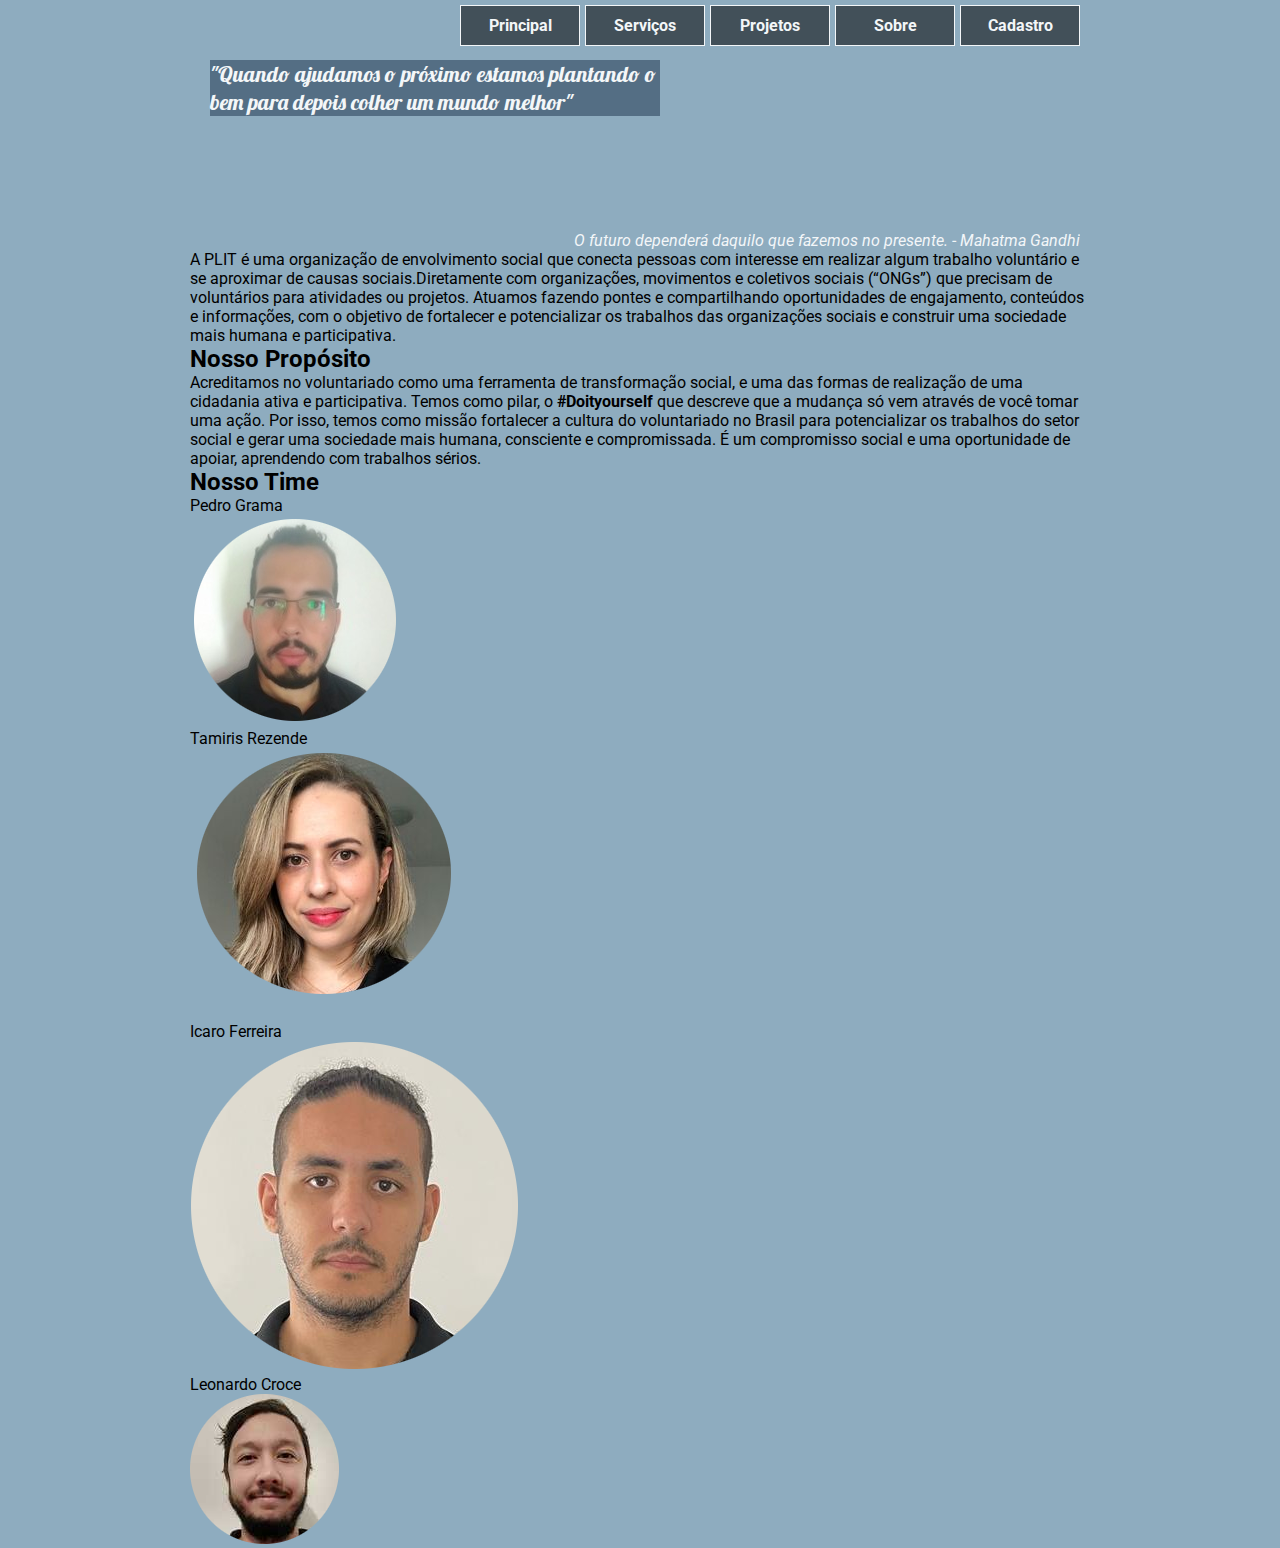
==== pages/about.html @ 8968f32d "first commit" ====
<!DOCTYPE html>
<html lang="pt-br">
    <head>
        <meta charset="UTF-8">
        <meta http-equiv="X-UA-Compatible" content="IE=edge">
        <meta name="viewport" content="width=device-width, initial-scale=1.0">
        <link rel="stylesheet" href="../styles/global.css">
        <link rel="stylesheet" href="../styles/projetos.css">
        <!-- FONTs -->
        <link rel="preconnect" href="https://fonts.googleapis.com">
        <link rel="preconnect" href="https://fonts.gstatic.com" crossorigin>
        <link href="https://fonts.googleapis.com/css2?family=Lobster&family=Roboto:wght@400;700&display=swap" rel="stylesheet">
        <title>Principal</title>
    </head>
    <body>
    
        <div class="container-total">
            <!--todo header -->
            <header>
                <div class="banner">
                    <nav>
                        <ul class='menu'>
                            <li class='menu-button'><a href="cadastro.html">Cadastro</a></li>
                            <li class='menu-button'><a href="about.html">Sobre</a></li>
                            <li class='menu-button'><a href="projetos.html">Projetos</a></li>
                            <li class='menu-button'><a href="servicos.html">Serviços</a></li>
                            <li class='menu-button'><a href="../index.html">Principal</a></li>
                        </ul>
                    </nav>
                    <div class="message"><p>
                        <span>"Quando ajudamos o próximo estamos plantando o bem para depois colher um mundo melhor"</span>
                    </p></div>
                    <div class="banner-text"><em>O futuro dependerá daquilo que fazemos no presente.</em> - <cite>Mahatma Gandhi</cite></div>
                </div>
            </header>
            <!--todo main -->
            <div class="main">
                <div class="container_1">
                    <p>
                        A PLIT é uma organização de envolvimento social que conecta pessoas com interesse em realizar algum trabalho voluntário e se aproximar de causas sociais.Diretamente com organizações, movimentos e coletivos sociais (“ONGs”) que precisam de voluntários para atividades ou projetos. Atuamos fazendo pontes e compartilhando oportunidades de engajamento, conteúdos e informações, com o objetivo de fortalecer e potencializar os trabalhos das organizações sociais e construir uma sociedade mais humana e participativa.
                    </p>
                </div>
                <div class="container_2">
                    <h2>Nosso Propósito</h2>
                    <p>
                        Acreditamos no voluntariado como uma ferramenta de transformação social, e uma das formas de realização de uma cidadania ativa e participativa. Temos como pilar, o <strong>#Doityourself</strong> que descreve que a mudança só vem através de você tomar uma ação.
                        Por isso, temos como missão fortalecer a cultura do voluntariado no Brasil para potencializar os trabalhos do setor social e gerar uma sociedade mais humana, consciente e compromissada. É um compromisso social e uma oportunidade de apoiar, aprendendo com trabalhos sérios.
                    </p>
                </div>
                <div class="container_3">
                    <h2>Nosso Time</h2>
                    <div class="time">
                        <div class="img_1">
                            <div class="pedro">
                                <p>Pedro Grama</p>
                                <img src="../images/membros/pedro.png" alt="Pedro Grama">
                            </div>
                            <div class="tamiris">
                                <p>Tamiris Rezende</p>
                                <img src="../images/membros/tamiris.png" alt="Tamiris Rezende">
                            </div>
                        </div>
                        <div class="img_2">
                            <div class="icaro">
                            <p>Icaro Ferreira</p>
                            <img src="../images/membros/icaro.png" alt="Icaro Ferreira">
                            </div>
                            <div class="leonardo">
                            <p>Leonardo Croce</p>
                            <img src="../images/membros/leonardo.png" alt="Leonardo Croce">
                            </div>
                        </div>
                    </div>
                </div>
            </div>
            <div class="footer">
            </div>
        </div>
    </body>
</html>
---- styles/global.css ----
/* ! GLOBAL =====================================================*/
:root {
    --backgroundBody: #8EACBF;
    --backgroundMain: #F2F2F2;
    --lightBlue: #5D7CA6;
    --darkBlue: #102540;
    --dark: #0D0D0D;
}
/*! RESET */
* {
    margin: 0;
    padding: 0;
    border: 0;
    box-sizing: border-box;
    font-family: 'Roboto', sans-serif;
}
body {
    background: var(--backgroundBody);
    height: 100vh;
    display: flex;
    justify-content: center;
}
.container-total {
    width: 900px;
}
/*  == HEADER ========================================================= */

header p {
    background: #10254081;
    font-size: 22px;
    /* color: var(--lightBlue); */
}
header p > span {
    font-family: 'Lobster', cursive;
}
.banner {
    position: relative;
    width: 100%;
    height: 250px;
    background-image: url("https://images.pexels.com/photos/933622/pexels-photo-933622.jpeg");
    background-size: cover;
    background-repeat: no-repeat;
    background-position: 0% 18%;
    opacity: 0.9;
}
/* == MENU == */
nav ul {
    margin-right: 10px;
    list-style: none;
    display: flex;
    flex-direction: row-reverse;
    gap: 5px;
}
nav ul li {
    width: 100px;
    margin-top: 5px;
    border: 1px solid #fff;
    text-align: center;
}
nav ul li a {
    color: #fff;
    text-decoration: none;
}
.menu-button {
    font-weight: bold;
    padding: 10px 0;
    width: 120px;
    background: rgba(0, 0, 0, 0.589);
}
.menu-button:hover {
    cursor: pointer;
    background: darkcyan;
    border-radius: 5px;
}

/* == BANNER == */
.banner-text {
    color: #fff;
    right: 10px;
    position: absolute;
    bottom: 0;
}
.message {
    color: #fff;
    position: absolute;
    top: 50px;
    left: 20px;
    margin-top: 10px;
    width: 50%;
}

/*  == FOOTER ========================================================= */

footer {
    text-align: center;
    display: flex;
    justify-content: space-evenly;
    align-items: flex-start;
    background: royalblue;
    color: #fff;
    padding: 10px;
    font-size: 13px;
}

footer img {
    height: 16px;
}

footer ul > li {
    text-align: left;
    list-style: none;
}

.equipe , .mapa{
    width: 40%;
    display: flex;
    flex-direction: column;
    justify-content: center;
    
}
.mapa{
    text-align: center;
    width: 20%;
    display: flex;
    flex-direction: column;
    justify-content: center;
    align-items: center;
    
}
.contato{
    width: 40%;
    display: flex;
    flex-direction: column;
    justify-content: center;
    
}
.mapa-lista li{
    margin-top: 2px;
}
.github-team li {
    display: flex;
    align-self: center;
    margin-top: 1px;
}
.github-team a {
    margin: 0 10px;
}


.contato-container {
    display: flex;
    flex-direction: column;
    justify-content: center;
    align-items: center;
    gap: 10px;
}



.hr {
    margin: 30px 0;
    height: 2px;
    width: 100%;
    box-shadow: rgba(0, 0, 0, 0.24) 0px 3px 8px;
}


@media screen and (max-width: 600px) {
    div.card-destaque {
        width: 100%;
        display: flex;
        flex-direction: row;
        justify-content: center;
        align-items: center;
        gap: 10px;
    }
    div.message{
        display: none;
    }
    div.banner-text{
        display: none;
    }

    li.menu-button{
        width: 90%;
        height: 40px;
        display: flex;
        align-items: center;
        justify-content: center;
    }
    nav>ul{
        display: flex;
        flex-direction: column;
        justify-content: center;
        align-items: center;
        gap: 2px;
    }

    section.depoimentos, div.card-depoimento{
        width: 100%;
        display: flex;
        flex-direction: column;
        justify-content: center;
        align-items: center;
    }
    footer {
        font-size: 22px;
        width: 100%;
        display: flex;
        flex-direction: column;
        justify-content: center;
        align-items: center;
        gap: 10px;
    }
    footer>div{
        width: 100%;
    }
    footer div>ul {
        width: 100%;
        margin: 0;
        padding: 0;
    }
    
    footer a {
        
        width: 100%;
        margin: 0;
        padding: 0;
    }
    div.mapa{
        /* width: 100%; */
        padding: 5px 0;
    }

    footer h4 {
        width: 100%;
        border: 1px solid #fff;
    }
    
}
---- styles/projetos.css ----
main {
    text-align: center;
    background: var(--backgroundMain);
    display: flex;
    flex-direction: row;
    width: 900px;
}
main p {
    text-align: justify;
    margin: 10px 0;
}

.container {
    padding: 10px;
    width: 33.33%;
    display: flex;
    flex-direction: column;
    align-items: flex-end;
    margin: 10px 0;
}
.container:first-child{
    border-right: 1px solid #ccc;
}
.container:last-child {
    border-left: 1px solid #ccc;
}
.container img {
    width: 100%;
    border-radius: 10px;
}

.ong {
    border-style: groove;
    border-radius: 10px;
    padding: 10px;
    display: flex;
    flex-direction: column;
    align-items: center;
    margin-top: 10px;
}

@media screen and (max-width: 600px) {
    main {
        width: 100%;
        flex-wrap: wrap;
    }

    section.container {
        display: flex;
        flex-direction: column;
        width: 100%;
    }
    article.box {
        width: 100%;
    }
    
}
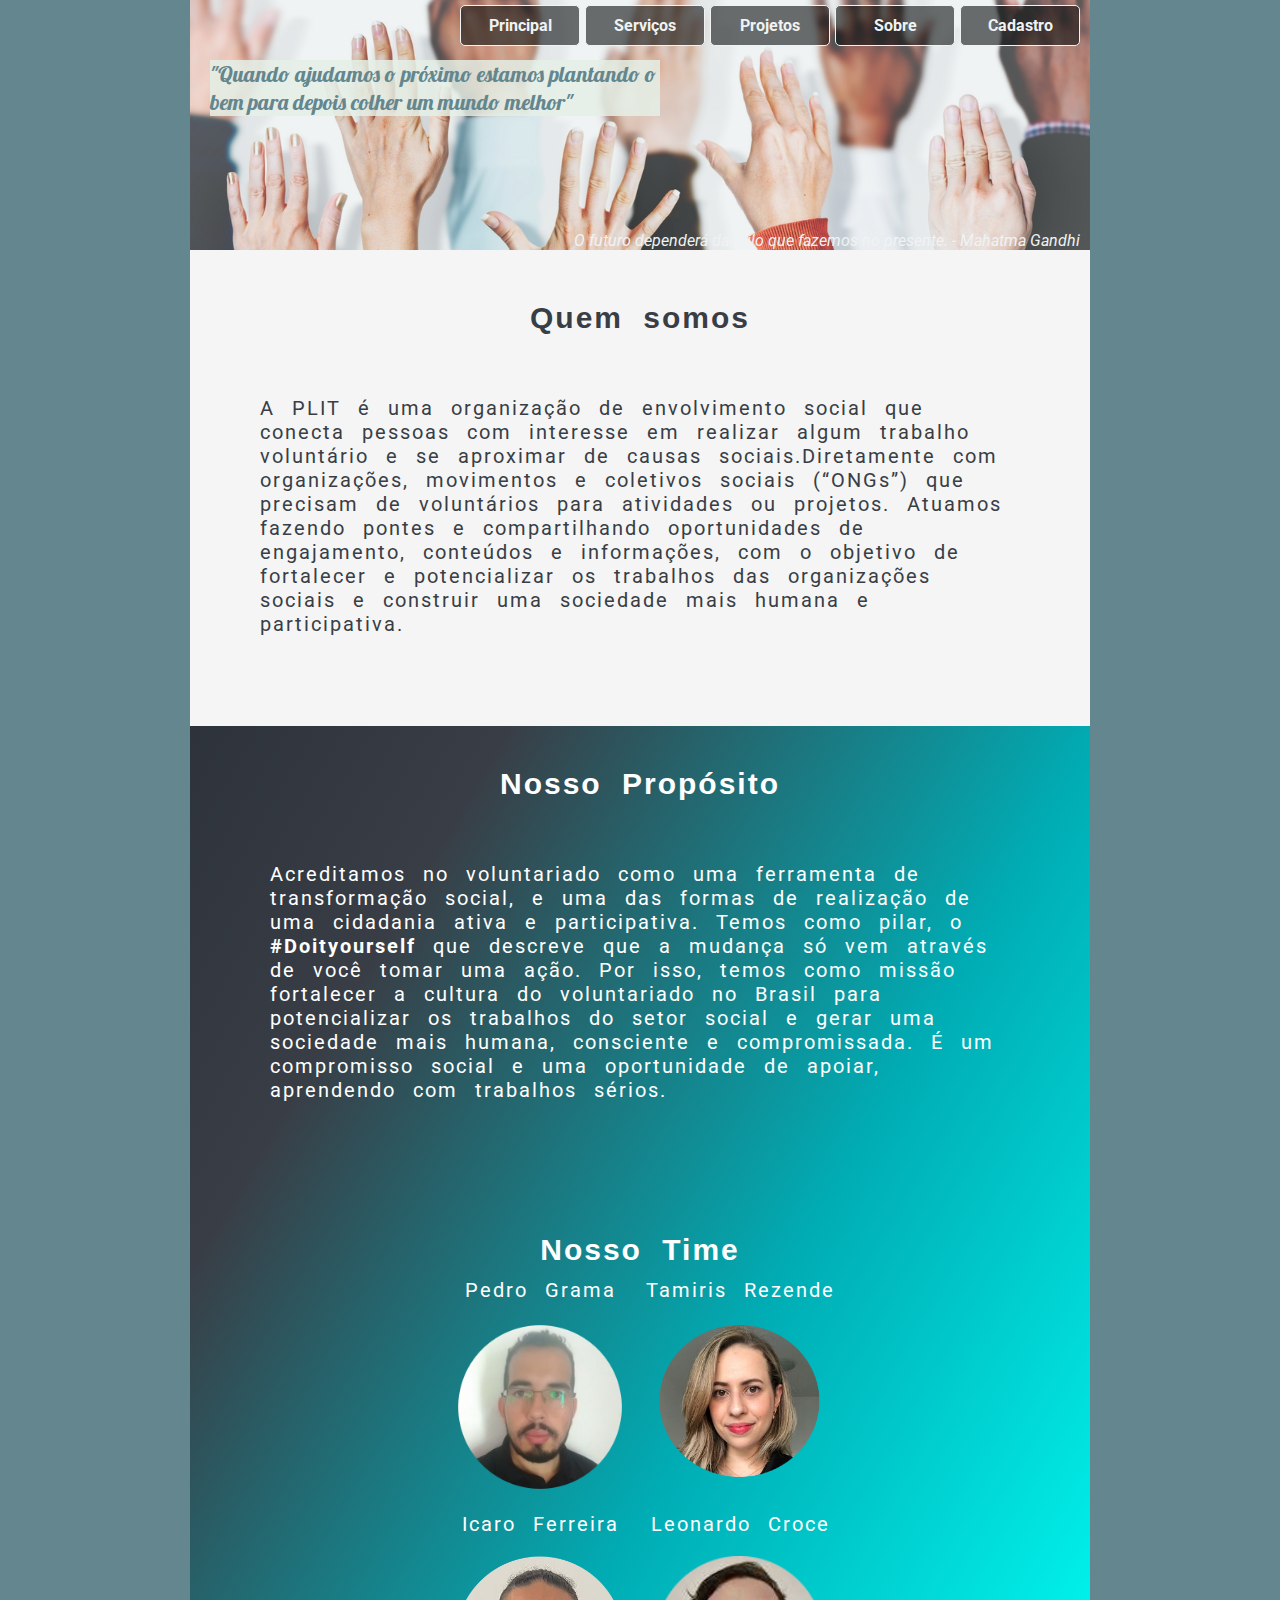
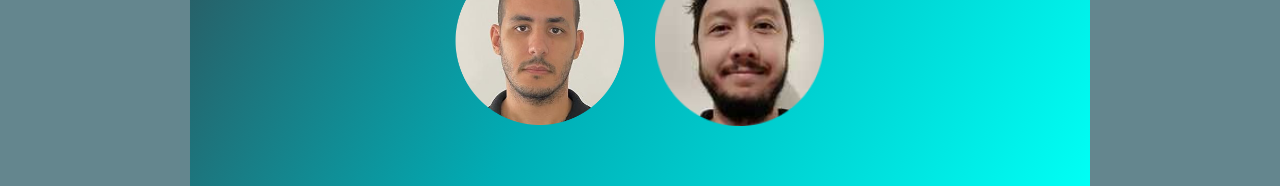
==== commit 367d209f: "sec commit" ====
--- a/pages/about.html
+++ b/pages/about.html
@@ -5,7 +5,7 @@
         <meta http-equiv="X-UA-Compatible" content="IE=edge">
         <meta name="viewport" content="width=device-width, initial-scale=1.0">
         <link rel="stylesheet" href="../styles/global.css">
-        <link rel="stylesheet" href="../styles/projetos.css">
+        <link rel="stylesheet" href="../styles/about.css">
         <!-- FONTs -->
         <link rel="preconnect" href="https://fonts.googleapis.com">
         <link rel="preconnect" href="https://fonts.gstatic.com" crossorigin>
@@ -34,44 +34,47 @@
                 </div>
             </header>
             <!--todo main -->
-            <div class="main">
-                <div class="container_1">
-                    <p>
-                        A PLIT é uma organização de envolvimento social que conecta pessoas com interesse em realizar algum trabalho voluntário e se aproximar de causas sociais.Diretamente com organizações, movimentos e coletivos sociais (“ONGs”) que precisam de voluntários para atividades ou projetos. Atuamos fazendo pontes e compartilhando oportunidades de engajamento, conteúdos e informações, com o objetivo de fortalecer e potencializar os trabalhos das organizações sociais e construir uma sociedade mais humana e participativa.
-                    </p>
-                </div>
-                <div class="container_2">
-                    <h2>Nosso Propósito</h2>
-                    <p>
-                        Acreditamos no voluntariado como uma ferramenta de transformação social, e uma das formas de realização de uma cidadania ativa e participativa. Temos como pilar, o <strong>#Doityourself</strong> que descreve que a mudança só vem através de você tomar uma ação.
-                        Por isso, temos como missão fortalecer a cultura do voluntariado no Brasil para potencializar os trabalhos do setor social e gerar uma sociedade mais humana, consciente e compromissada. É um compromisso social e uma oportunidade de apoiar, aprendendo com trabalhos sérios.
-                    </p>
-                </div>
-                <div class="container_3">
-                    <h2>Nosso Time</h2>
-                    <div class="time">
-                        <div class="img_1">
-                            <div class="pedro">
-                                <p>Pedro Grama</p>
-                                <img src="../images/membros/pedro.png" alt="Pedro Grama">
+            <div class="container-total">
+                <main class="main">
+                    <div class="container_1">
+                        <h2>Quem somos</h2>
+                        <p>
+                            A PLIT é uma organização de envolvimento social que conecta pessoas com interesse em realizar algum trabalho voluntário e se aproximar de causas sociais.Diretamente com organizações, movimentos e coletivos sociais (“ONGs”) que precisam de voluntários para atividades ou projetos. Atuamos fazendo pontes e compartilhando oportunidades de engajamento, conteúdos e informações, com o objetivo de fortalecer e potencializar os trabalhos das organizações sociais e construir uma sociedade mais humana e participativa.
+                        </p>
+                    </div>
+                    <div class="container_2">
+                        <h2>Nosso Propósito</h2>
+                        <p>
+                            Acreditamos no voluntariado como uma ferramenta de transformação social, e uma das formas de realização de uma cidadania ativa e participativa. Temos como pilar, o <strong>#Doityourself</strong> que descreve que a mudança só vem através de você tomar uma ação.
+                            Por isso, temos como missão fortalecer a cultura do voluntariado no Brasil para potencializar os trabalhos do setor social e gerar uma sociedade mais humana, consciente e compromissada. É um compromisso social e uma oportunidade de apoiar, aprendendo com trabalhos sérios.
+                        </p>
+                    </div>
+                    <div class="container_3">
+                        <h2>Nosso Time</h2>
+                        <div class="time">
+                            <div class="img_1">
+                                <div class="pedro">
+                                    <p>Pedro Grama</p>
+                                    <img src="../images/membros/pedro.png" alt="Pedro Grama">
+                                </div>
+                                <div class="tamiris">
+                                    <p>Tamiris Rezende</p>
+                                    <img src="../images/membros/tamiris.png" alt="Tamiris Rezende">
+                                </div>
                             </div>
-                            <div class="tamiris">
-                                <p>Tamiris Rezende</p>
-                                <img src="../images/membros/tamiris.png" alt="Tamiris Rezende">
-                            </div>
-                        </div>
-                        <div class="img_2">
-                            <div class="icaro">
-                            <p>Icaro Ferreira</p>
-                            <img src="../images/membros/icaro.png" alt="Icaro Ferreira">
-                            </div>
-                            <div class="leonardo">
-                            <p>Leonardo Croce</p>
-                            <img src="../images/membros/leonardo.png" alt="Leonardo Croce">
+                            <div class="img_2">
+                                <div class="icaro">
+                                <p>Icaro Ferreira</p>
+                                <img src="../images/membros/icaro.png" alt="Icaro Ferreira">
+                                </div>
+                                <div class="leonardo">
+                                <p>Leonardo Croce</p>
+                                <img src="../images/membros/leonardo.png" alt="Leonardo Croce">
+                                </div>
                             </div>
                         </div>
                     </div>
-                </div>
+                </main>
             </div>
             <div class="footer">
             </div>
--- a/styles/global.css
+++ b/styles/global.css
@@ -1,10 +1,11 @@
 /* ! GLOBAL =====================================================*/
 :root {
-    --backgroundBody: #8EACBF;
-    --backgroundMain: #F2F2F2;
-    --lightBlue: #5D7CA6;
+    --backgroundBody: #64868e;
+    --backgroundMain:  #f3fbf1;
+    --lightCard: #d1e4d1;
     --darkBlue: #102540;
     --dark: #0D0D0D;
+    --backgroundFooter: #98b4a6;
 }
 /*! RESET */
 * {
@@ -23,12 +24,18 @@
 .container-total {
     width: 900px;
 }
+h1,h2,h3,h4,h5,h6 {
+    font-family: 'Montserrat', sans-serif;
+    margin: 10px;
+}
+    
+
 /*  == HEADER ========================================================= */
 
 header p {
-    background: #10254081;
+    background: #f3fbf1d7;
     font-size: 22px;
-    /* color: var(--lightBlue); */
+    
 }
 header p > span {
     font-family: 'Lobster', cursive;
@@ -62,6 +69,7 @@
     text-decoration: none;
 }
 .menu-button {
+    border-radius: 5px;
     font-weight: bold;
     padding: 10px 0;
     width: 120px;
@@ -70,7 +78,7 @@
 .menu-button:hover {
     cursor: pointer;
     background: darkcyan;
-    border-radius: 5px;
+    border-radius: 15px;
 }
 
 /* == BANNER == */
@@ -81,7 +89,7 @@
     bottom: 0;
 }
 .message {
-    color: #fff;
+    color: var(--backgroundBody);
     position: absolute;
     top: 50px;
     left: 20px;
@@ -96,7 +104,7 @@
     display: flex;
     justify-content: space-evenly;
     align-items: flex-start;
-    background: royalblue;
+    background: var(--backgroundFooter);
     color: #fff;
     padding: 10px;
     font-size: 13px;
@@ -190,12 +198,26 @@
     }
     nav>ul{
         display: flex;
-        flex-direction: column;
+        flex-direction: column-reverse;
         justify-content: center;
         align-items: center;
         gap: 2px;
     }
-
+    div.equipe {
+        text-align: center;
+        width: 100%;
+    }
+    ul.github-team > li {
+        margin: 2px 0;
+        margin: auto;
+        display: flex;
+        flex-direction: row;
+        justify-content: center;
+    }
+    a.mapa-link{
+        width: 10px;
+    }
+    
     section.depoimentos, div.card-depoimento{
         width: 100%;
         display: flex;
@@ -228,13 +250,20 @@
         padding: 0;
     }
     div.mapa{
-        /* width: 100%; */
+        width: 100%;
         padding: 5px 0;
     }
+    ul.mapa-lista {
+        width: 100%;
+        display: flex;
+        flex-direction: column;
+        justify-content: center;
+        align-items: center;
+        gap: 10px;
+    }
 
     footer h4 {
         width: 100%;
-        border: 1px solid #fff;
     }
     
 }--- a/styles/about.css
+++ b/styles/about.css
@@ -0,0 +1,101 @@
+.main {
+    background-image: linear-gradient(to bottom right, #222831, #393e46, #00adb5, #00fff5);
+    
+}
+
+.banner {
+    background-image: url(../img/image-from-rawpixel-id-1606-jpeg.jpg);
+    background-position: 0% 28%;
+}
+
+.message h2 {
+    text-align: center;
+    font-size: 80px;
+    padding-top: 40px;
+    color: crimson;
+}
+
+.container_1 {
+    display: flex;
+    flex-direction: column;
+    align-items: center;
+    padding: 40px 20px;
+    color: #393e46;
+    font-size: 20px;
+    word-spacing: 10px;
+    line-height: 1.2;
+    letter-spacing: 2px;
+    background-color: whitesmoke;
+}
+
+.container_2 {
+    display: flex;
+    margin: 30px 30px;
+    padding: 40px 20pxs;
+    flex-direction: column;
+    align-items: center;
+    color: white;
+    font-size: 20px;
+    word-spacing: 10px;    
+    line-height: 1.2;
+    letter-spacing: 2px;
+}
+
+.container_3 {
+    padding: 40px 20px;
+    color: white;
+    font-size: 20px;
+    word-spacing: 10px;       
+    line-height: 1.2;
+    letter-spacing: 2px;
+}
+
+.container_3 h2 {
+    text-align: center;
+}
+
+
+.container_1 p, .container_2 p {
+    margin: 50px;
+}
+
+.time {
+    display: flex;
+    flex-direction: row;
+    flex-wrap: wrap;
+    align-items: center;
+    justify-content: space-around;
+
+}
+
+img {
+    width: 170px;
+    height: 170px;
+    margin: 20px 15px;
+}
+
+.img_1 , .img_2 {
+    margin: 0 20px;
+    display: flex;
+}
+
+.pedro , .tamiris {
+    display: flex;
+    flex-direction: column;
+    justify-content: center;
+    align-items: center;
+}
+
+.icaro, .leonardo {
+    display: flex;
+    flex-direction: column;
+    justify-content: center;
+    align-items: center;
+}
+
+@media screen and (max-width: 800px) {
+    p {
+        margin: 0;
+    }
+    
+}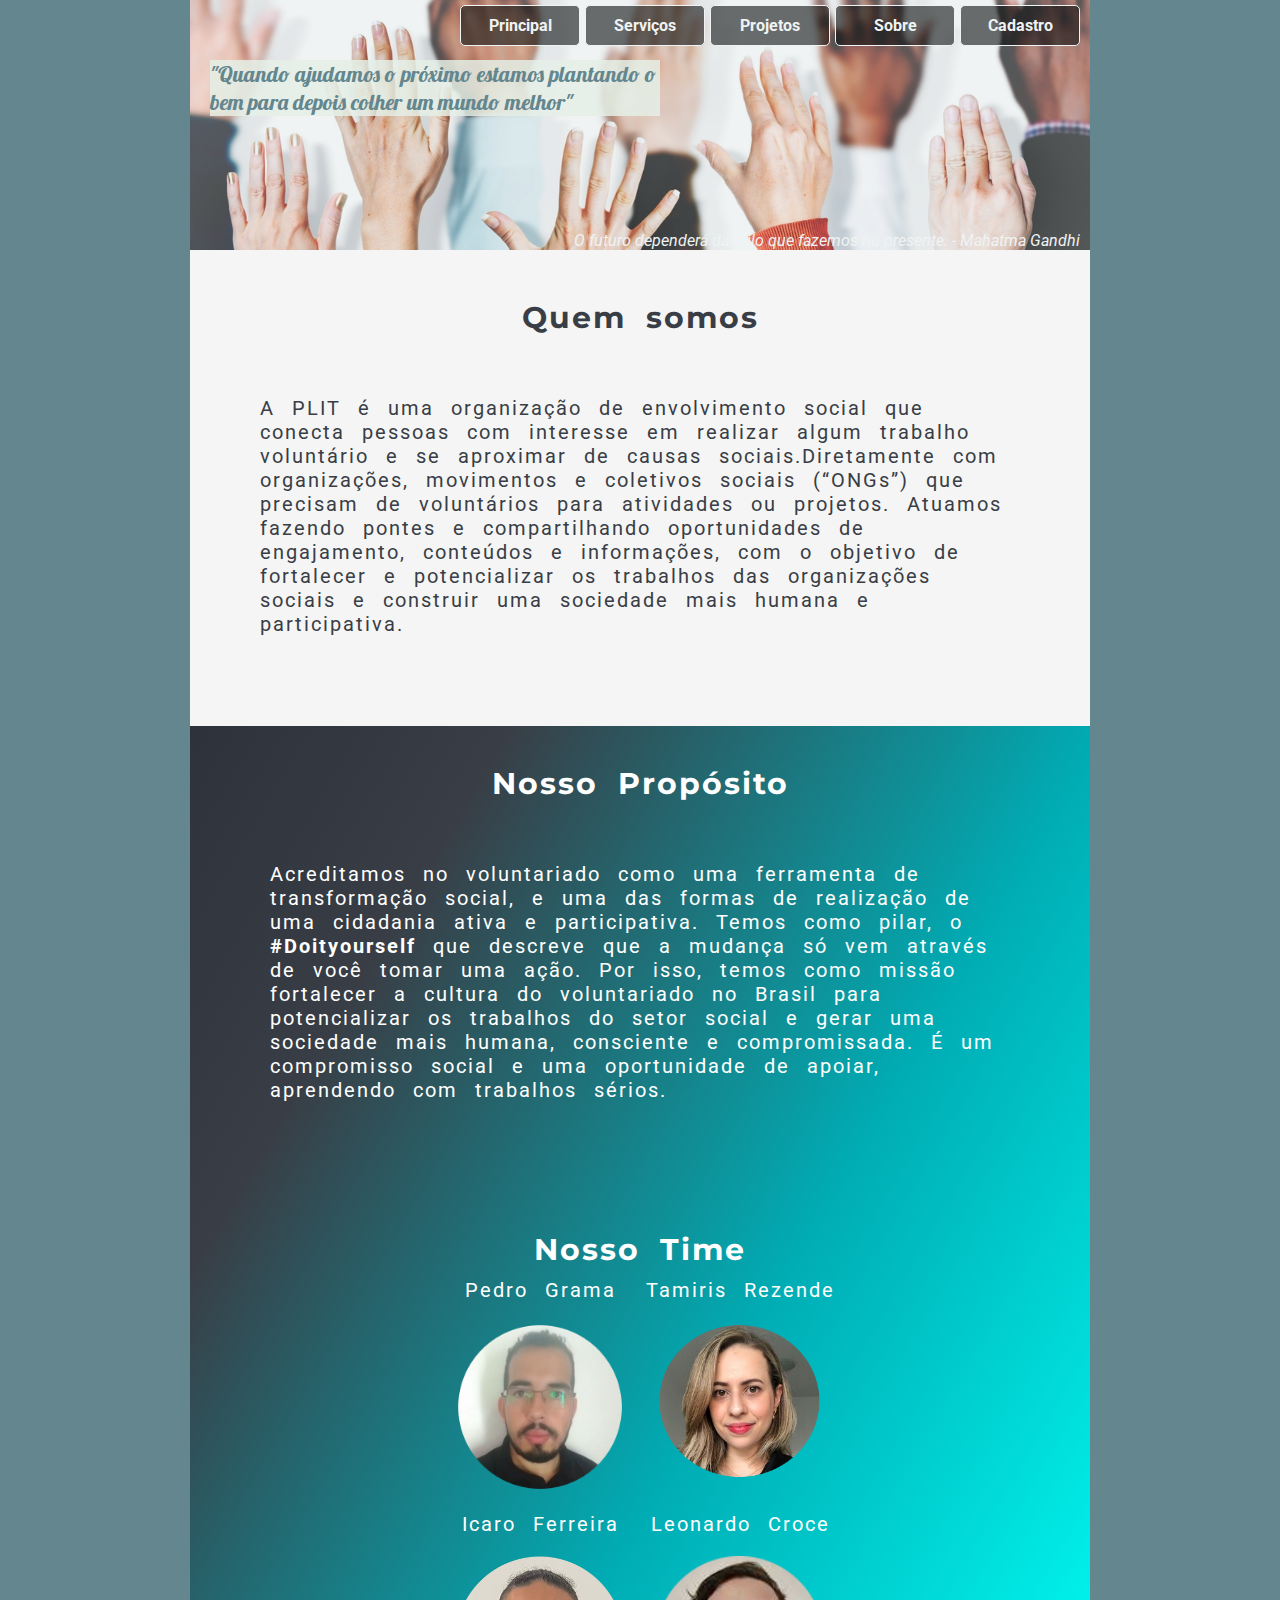
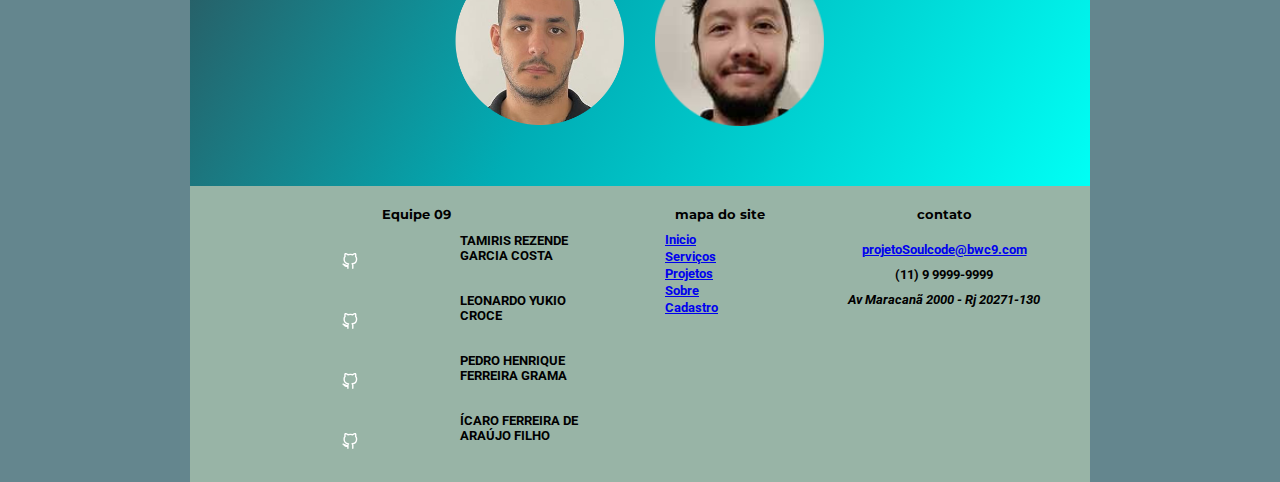
==== commit 6ea9caff: "footer update" ====
--- a/pages/about.html
+++ b/pages/about.html
@@ -1,36 +1,56 @@
 <!DOCTYPE html>
 <html lang="pt-br">
     <head>
-        <meta charset="UTF-8">
-        <meta http-equiv="X-UA-Compatible" content="IE=edge">
-        <meta name="viewport" content="width=device-width, initial-scale=1.0">
-        <link rel="stylesheet" href="../styles/global.css">
-        <link rel="stylesheet" href="../styles/about.css">
+        <meta charset="UTF-8" />
+        <meta http-equiv="X-UA-Compatible" content="IE=edge" />
+        <meta name="viewport" content="width=device-width, initial-scale=1.0" />
+        <link rel="stylesheet" href="../styles/global.css" />
+        <link rel="stylesheet" href="../styles/about.css" />
         <!-- FONTs -->
         <link rel="preconnect" href="https://fonts.googleapis.com">
         <link rel="preconnect" href="https://fonts.gstatic.com" crossorigin>
-        <link href="https://fonts.googleapis.com/css2?family=Lobster&family=Roboto:wght@400;700&display=swap" rel="stylesheet">
-        <title>Principal</title>
+        <link href="https://fonts.googleapis.com/css2?family=Lobster&family=Montserrat:wght@400;700&family=Roboto:wght@400;700&display=swap" rel="stylesheet">
+        <title>Sobre</title>
     </head>
     <body>
-    
         <div class="container-total">
             <!--todo header -->
             <header>
                 <div class="banner">
                     <nav>
-                        <ul class='menu'>
-                            <li class='menu-button'><a href="cadastro.html">Cadastro</a></li>
-                            <li class='menu-button'><a href="about.html">Sobre</a></li>
-                            <li class='menu-button'><a href="projetos.html">Projetos</a></li>
-                            <li class='menu-button'><a href="servicos.html">Serviços</a></li>
-                            <li class='menu-button'><a href="../index.html">Principal</a></li>
+                        <ul class="menu">
+                            <li class="menu-button">
+                                <a href="cadastro.html">Cadastro</a>
+                            </li>
+                            <li class="menu-button">
+                                <a href="about.html">Sobre</a>
+                            </li>
+                            <li class="menu-button">
+                                <a href="projetos.html">Projetos</a>
+                            </li>
+                            <li class="menu-button">
+                                <a href="servicos.html">Serviços</a>
+                            </li>
+                            <li class="menu-button">
+                                <a href="../index.html">Principal</a>
+                            </li>
                         </ul>
                     </nav>
-                    <div class="message"><p>
-                        <span>"Quando ajudamos o próximo estamos plantando o bem para depois colher um mundo melhor"</span>
-                    </p></div>
-                    <div class="banner-text"><em>O futuro dependerá daquilo que fazemos no presente.</em> - <cite>Mahatma Gandhi</cite></div>
+                    <div class="message">
+                        <p>
+                            <span
+                                >"Quando ajudamos o próximo estamos plantando o
+                                bem para depois colher um mundo melhor"</span
+                            >
+                        </p>
+                    </div>
+                    <div class="banner-text">
+                        <em
+                            >O futuro dependerá daquilo que fazemos no
+                            presente.</em
+                        >
+                        - <cite>Mahatma Gandhi</cite>
+                    </div>
                 </div>
             </header>
             <!--todo main -->
@@ -39,14 +59,33 @@
                     <div class="container_1">
                         <h2>Quem somos</h2>
                         <p>
-                            A PLIT é uma organização de envolvimento social que conecta pessoas com interesse em realizar algum trabalho voluntário e se aproximar de causas sociais.Diretamente com organizações, movimentos e coletivos sociais (“ONGs”) que precisam de voluntários para atividades ou projetos. Atuamos fazendo pontes e compartilhando oportunidades de engajamento, conteúdos e informações, com o objetivo de fortalecer e potencializar os trabalhos das organizações sociais e construir uma sociedade mais humana e participativa.
+                            A PLIT é uma organização de envolvimento social que
+                            conecta pessoas com interesse em realizar algum
+                            trabalho voluntário e se aproximar de causas
+                            sociais.Diretamente com organizações, movimentos e
+                            coletivos sociais (“ONGs”) que precisam de
+                            voluntários para atividades ou projetos. Atuamos
+                            fazendo pontes e compartilhando oportunidades de
+                            engajamento, conteúdos e informações, com o objetivo
+                            de fortalecer e potencializar os trabalhos das
+                            organizações sociais e construir uma sociedade mais
+                            humana e participativa.
                         </p>
                     </div>
                     <div class="container_2">
                         <h2>Nosso Propósito</h2>
                         <p>
-                            Acreditamos no voluntariado como uma ferramenta de transformação social, e uma das formas de realização de uma cidadania ativa e participativa. Temos como pilar, o <strong>#Doityourself</strong> que descreve que a mudança só vem através de você tomar uma ação.
-                            Por isso, temos como missão fortalecer a cultura do voluntariado no Brasil para potencializar os trabalhos do setor social e gerar uma sociedade mais humana, consciente e compromissada. É um compromisso social e uma oportunidade de apoiar, aprendendo com trabalhos sérios.
+                            Acreditamos no voluntariado como uma ferramenta de
+                            transformação social, e uma das formas de realização
+                            de uma cidadania ativa e participativa. Temos como
+                            pilar, o <strong>#Doityourself</strong> que descreve
+                            que a mudança só vem através de você tomar uma ação.
+                            Por isso, temos como missão fortalecer a cultura do
+                            voluntariado no Brasil para potencializar os
+                            trabalhos do setor social e gerar uma sociedade mais
+                            humana, consciente e compromissada. É um compromisso
+                            social e uma oportunidade de apoiar, aprendendo com
+                            trabalhos sérios.
                         </p>
                     </div>
                     <div class="container_3">
@@ -55,29 +94,113 @@
                             <div class="img_1">
                                 <div class="pedro">
                                     <p>Pedro Grama</p>
-                                    <img src="../images/membros/pedro.png" alt="Pedro Grama">
+                                    <img
+                                        src="../images/membros/pedro.png"
+                                        alt="Pedro Grama"
+                                    />
                                 </div>
                                 <div class="tamiris">
                                     <p>Tamiris Rezende</p>
-                                    <img src="../images/membros/tamiris.png" alt="Tamiris Rezende">
+                                    <img
+                                        src="../images/membros/tamiris.png"
+                                        alt="Tamiris Rezende"
+                                    />
                                 </div>
                             </div>
                             <div class="img_2">
                                 <div class="icaro">
-                                <p>Icaro Ferreira</p>
-                                <img src="../images/membros/icaro.png" alt="Icaro Ferreira">
+                                    <p>Icaro Ferreira</p>
+                                    <img
+                                        src="../images/membros/icaro.png"
+                                        alt="Icaro Ferreira"
+                                    />
                                 </div>
                                 <div class="leonardo">
-                                <p>Leonardo Croce</p>
-                                <img src="../images/membros/leonardo.png" alt="Leonardo Croce">
+                                    <p>Leonardo Croce</p>
+                                    <img
+                                        src="../images/membros/leonardo.png"
+                                        alt="Leonardo Croce"
+                                    />
                                 </div>
                             </div>
                         </div>
                     </div>
                 </main>
             </div>
-            <div class="footer">
-            </div>
+            <footer>
+                <div class="equipe">
+                    <h4>Equipe 09</h4>
+                    <ul class="github-team">
+                        <li>
+                            <a
+                                class="mapa-link"
+                                href="https://github.com/tamirisrgarcia"
+                                target="_blank"
+                            >
+                            <img
+                            src="../images/icons/github.svg"
+                            alt="github"
+                            /> 
+                        </a>
+                            TAMIRIS REZENDE GARCIA COSTA
+                        </li>
+                        <li>
+                            <a
+                                class="mapa-link"
+                                href="https://github.com/Leocroce"
+                                target="_blank"
+                            >
+                                <img
+                                    src="../images/icons/github.svg"
+                                    alt="github"
+                                /> </a
+                            >LEONARDO YUKIO CROCE
+                        </li>
+                        <li>
+                            <a
+                                class="mapa-link"
+                                href="https://github.com/PedroGrama"
+                                target="_blank"
+                            >
+                                <img
+                                    src="../images/icons/github.svg"
+                                    alt="github"
+                                /> </a
+                            >PEDRO HENRIQUE FERREIRA GRAMA
+                        </li>
+                        <li>
+                            <a
+                                class="mapa-link"
+                                href="https://github.com/icarofilho"
+                                target="_blank"
+                            >
+                                <img
+                                    src="../images/icons/github.svg"
+                                    alt="github"
+                                /> </a
+                            >ÍCARO FERREIRA DE ARAÚJO FILHO
+                        </li>
+                    </ul>
+                </div>
+                <div class="mapa">
+                    <ul class="mapa-lista">
+                        <h4>mapa do site</h4>
+                        <li><a href="/index.html">Inicio</a></li>
+                        <li><a href="../pages/servicos.html">Serviços</a></li>
+                        <li><a href="../pages/projetos.html">Projetos</a></li>
+                        <li><a href="../pages/about.html">Sobre</a></li>
+                        <li><a href="../pages/cadastro.html">Cadastro</a></li>
+                    </ul>
+                </div>
+                <div class="contato-container">
+                    <h4>contato</h4>
+                    <a href="mailto:projetoSoulcode@bwc9.com"
+                        >projetoSoulcode@bwc9.com</a
+                    >
+                    <p>(11) 9 9999-9999</p>
+                    <address>Av Maracanã 2000 - Rj 20271-130</address>
+                </div>
+            </footer>
         </div>
     </body>
-</html>+</html>
--- a/styles/global.css
+++ b/styles/global.css
@@ -105,7 +105,8 @@
     justify-content: space-evenly;
     align-items: flex-start;
     background: var(--backgroundFooter);
-    color: #fff;
+    color: #000;
+    font-weight: bold;
     padding: 10px;
     font-size: 13px;
 }
@@ -154,7 +155,6 @@
     margin: 0 10px;
 }
 
-
 .contato-container {
     display: flex;
     flex-direction: column;
@@ -162,8 +162,6 @@
     align-items: center;
     gap: 10px;
 }
-
-
 
 .hr {
     margin: 30px 0;
--- a/styles/about.css
+++ b/styles/about.css
@@ -1,4 +1,5 @@
 .main {
+    width: 900px;
     background-image: linear-gradient(to bottom right, #222831, #393e46, #00adb5, #00fff5);
     
 }
@@ -93,7 +94,31 @@
     align-items: center;
 }
 
-@media screen and (max-width: 800px) {
+
+
+
+@media screen and (max-width: 600px) {
+    ul {
+        display: flex;
+        flex-direction: column;
+    }
+    li {
+        display: flex;
+        flex-direction: row;
+        justify-content: center;
+        align-items: center;
+        
+    }
+    a.mapa-link {
+        display: flex;
+        flex-direction: column;
+        justify-content: center;
+        align-items: center;
+    }
+    footer a > img {
+        width: 20px;
+    }
+
     p {
         margin: 0;
     }
